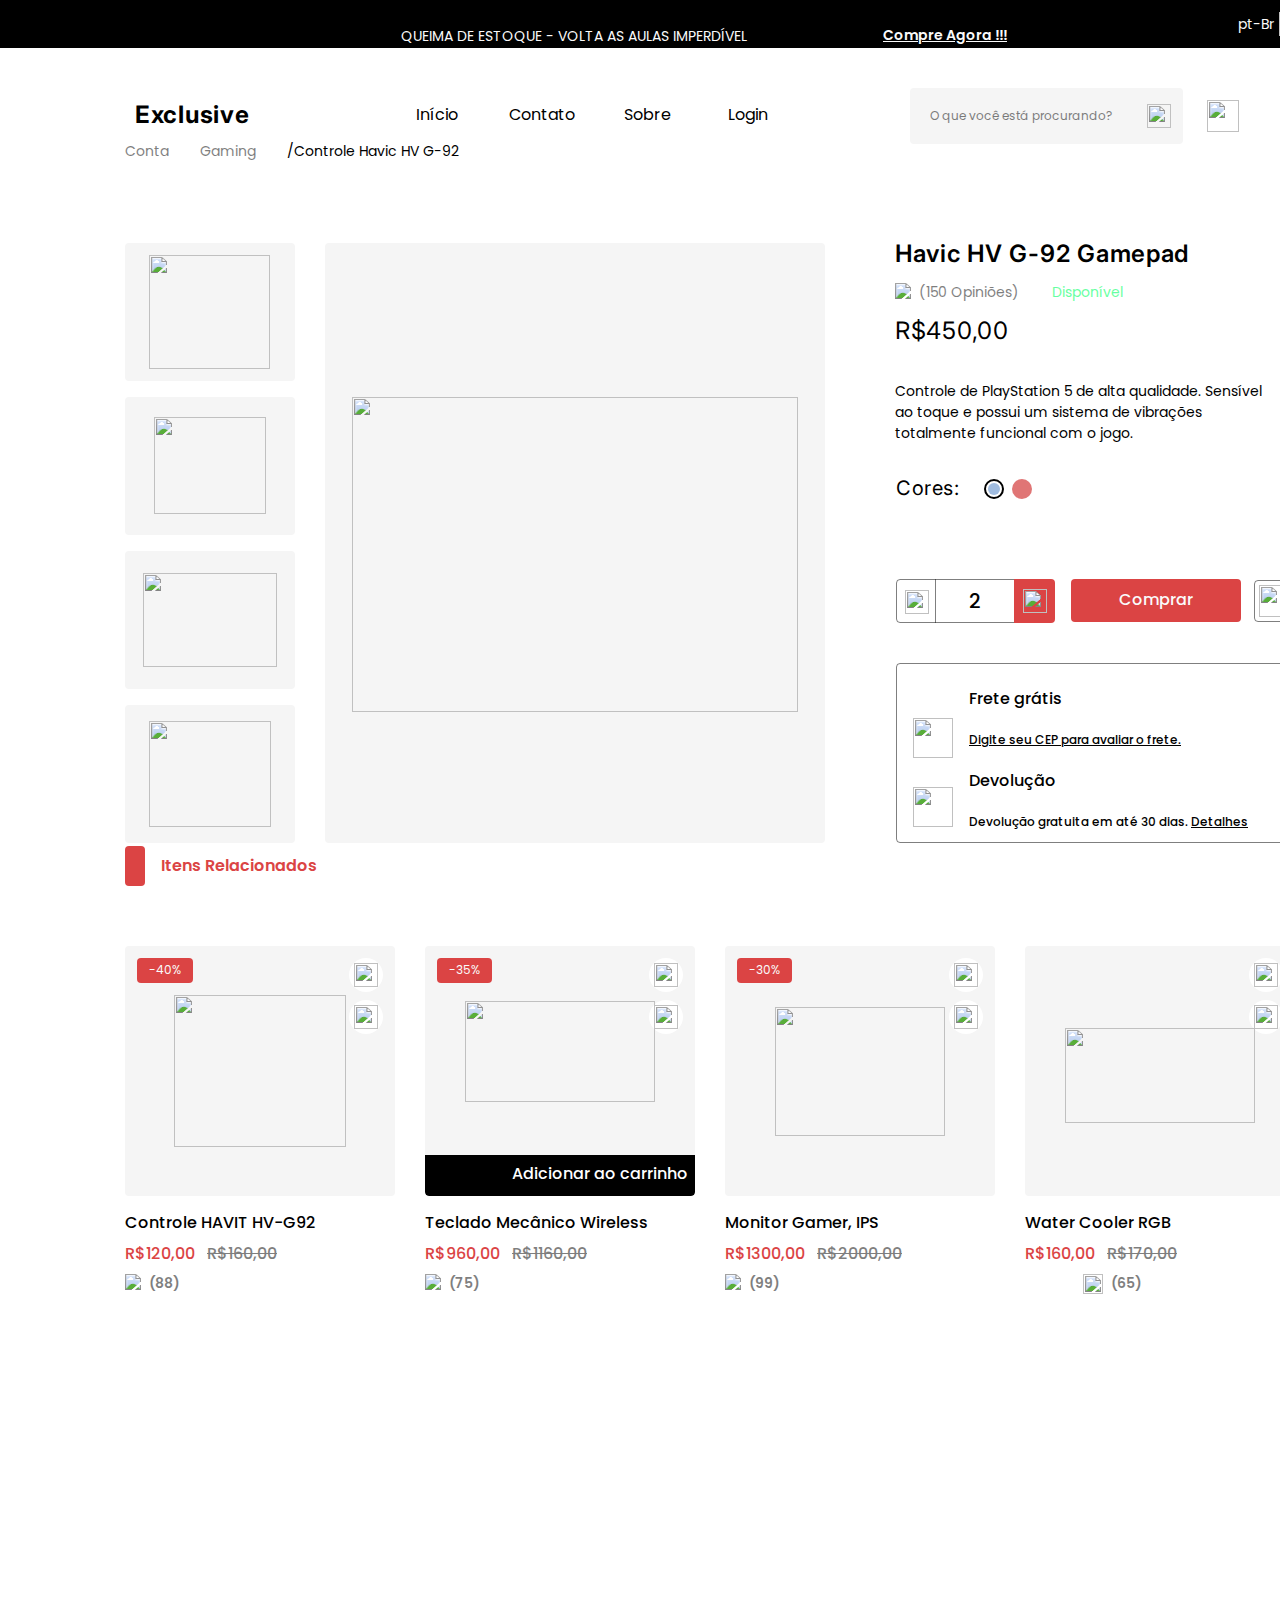
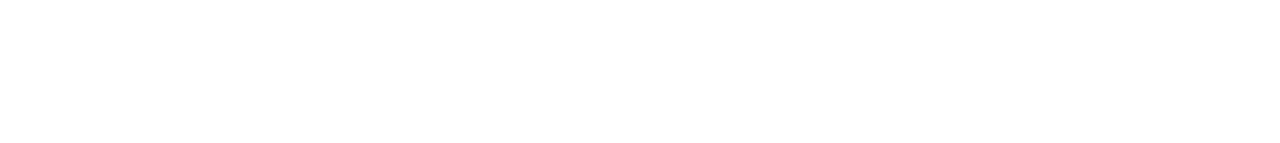
==== produto/index.html @ 6c7e8532 "first commit" ====
<!DOCTYPE html>
<html>
  <head>
    <meta charset="utf-8" />
    <link rel="stylesheet" href="globals.css" />
    <link rel="stylesheet" href="styleguide.css" />
    <link rel="stylesheet" href="styles.css" />
  </head>
  <body>
    <div class="detalhes-do-produto">
      <div class="div">
        <div class="overlap">
          <div class="top-header">
            <div class="frame">
              <div class="frame-2">
                <p class="text-wrapper">Summer Sale For All Swim Suits And Free Express Delivery - OFF 50%!</p>
                <div class="text-wrapper-2">ShopNow</div>
              </div>
              <div class="frame-3">
                <div class="text-wrapper-3">English</div>
                <img class="img" src="https://c.animaapp.com/BXRmpMIb/img/dropdown-3.svg" />
              </div>
            </div>
          </div>
          <div class="top-header">
            <div class="frame-4">
              <div class="frame-2">
                <p class="text-wrapper">QUEIMA DE ESTOQUE - VOLTA AS AULAS IMPERDÍVEL</p>
                <div class="text-wrapper-2">Compre Agora !!!</div>
              </div>
              <div class="frame-3">
                <div class="text-wrapper-3">pt-Br</div>
                <img class="img" src="https://c.animaapp.com/BXRmpMIb/img/dropdown-3.svg" />
              </div>
            </div>
          </div>
        </div>
        <div class="header">
          <div class="frame-5">
            <div class="logo"><div class="text-wrapper-4">Exclusive</div></div>
            <div class="frame-6">
              <div class="div-wrapper"><div class="home">Início</div></div>
              <div class="contact-wrapper"><div class="contact">Contato</div></div>
              <div class="div-wrapper"><div class="about">Sobre</div></div>
              <div class="sign-up-wrapper"><div class="sign-up">Login</div></div>
            </div>
          </div>
          <div class="frame-7">
            <div class="search-component-set">
              <div class="frame-8">
                <p class="what-are-you-looking">O que você está procurando?</p>
                <img class="img" src="https://c.animaapp.com/BXRmpMIb/img/component-2-3.svg" />
              </div>
            </div>
            <div class="frame-9">
              <img class="img-2" src="https://c.animaapp.com/BXRmpMIb/img/wishlist-2.svg" />
              <div class="with-buy"></div>
              <img class="img-2" src="https://c.animaapp.com/BXRmpMIb/img/user-1.svg" />
            </div>
          </div>
        </div>
        <div class="overlap-group">
          <div class="line"></div>
          <div class="roadmap">
            <div class="text-wrapper-5">Conta</div>
            <img class="line-2" src="https://c.animaapp.com/BXRmpMIb/img/line-16-1.svg" />
            <div class="text-wrapper-5">Gaming</div>
            <img class="line-2" src="https://c.animaapp.com/BXRmpMIb/img/line-16-1.svg" />
            <div class="nothing">/Controle Havic HV G-92</div>
          </div>
        </div>
        <div class="image-wrapper"><img class="image" src="https://c.animaapp.com/BXRmpMIb/img/image-63@2x.png" /></div>
        <div class="img-wrapper"><img class="image-2" src="https://c.animaapp.com/BXRmpMIb/img/image-57@2x.png" /></div>
        <div class="frame-10"><img class="image-3" src="https://c.animaapp.com/BXRmpMIb/img/image-58@2x.png" /></div>
        <div class="frame-11"><img class="image-4" src="https://c.animaapp.com/BXRmpMIb/img/image-61@2x.png" /></div>
        <div class="frame-12"><img class="image-5" src="https://c.animaapp.com/BXRmpMIb/img/image-59@2x.png" /></div>
        <div class="text-wrapper-6">Havic HV G-92 Gamepad</div>
        <div class="text-wrapper-7">R$450,00</div>
        <div class="frame-13">
          <div class="div-2">
            <img class="img-3" src="https://c.animaapp.com/BXRmpMIb/img/four-star-3.svg" />
            <div class="text-wrapper-5">(150 Opiniões)</div>
          </div>
          <div class="frame-14">
            <img class="line-3" src="https://c.animaapp.com/BXRmpMIb/img/line-17.svg" />
            <div class="text-wrapper-8">Disponível</div>
          </div>
        </div>
        <p class="p">
          Controle de PlayStation 5 de alta qualidade. Sensível ao toque e possui um sistema de vibrações totalmente
          funcional com o jogo.
        </p>
        <div class="frame-15">
          <div class="text-wrapper-9">Cores:</div>
          <div class="div-2">
            <div class="star-half-filled">
              <div class="overlap-group-2">
                <div class="ellipse"></div>
                <div class="ellipse-2"></div>
              </div>
            </div>
            <div class="ellipse-3"></div>
          </div>
        </div>
        <div class="under-line"></div>
        <div class="frame-16">
          <div class="icon-minus-wrapper">
            <img class="icon-minus" src="https://c.animaapp.com/BXRmpMIb/img/icon-minus-1.svg" />
          </div>
          <div class="frame-17"><div class="text-wrapper-10">2</div></div>
          <div class="icon-plus-wrapper">
            <img class="icon-plus" src="https://c.animaapp.com/BXRmpMIb/img/icon-plus-1.svg" />
          </div>
        </div>
        <button class="button"><div class="add-to-cart">Comprar</div></button>
        <div class="wishlist-wrapper">
          <img class="wishlist" src="https://c.animaapp.com/BXRmpMIb/img/wishlist-2.svg" />
        </div>
        <div class="frame-18">
          <div class="overlap-2">
            <div class="under-line-2"></div>
            <div class="frame-19">
              <img class="img-4" src="https://c.animaapp.com/BXRmpMIb/img/icon-delivery-1.svg" />
              <div class="frame-20">
                <div class="text-wrapper-11">Frete grátis</div>
                <p class="text-wrapper-12">Digite seu CEP para avaliar o frete.</p>
              </div>
            </div>
          </div>
          <div class="frame-21">
            <img class="img-4" src="https://c.animaapp.com/BXRmpMIb/img/icon-return-1.svg" />
            <div class="frame-20">
              <div class="text-wrapper-11">Devolução</div>
              <p class="devolu-o-gratuita-em">
                <span class="span">Devolução gratuita em até 30 dias. </span>
                <span class="text-wrapper-13">Detalhes</span>
              </p>
            </div>
          </div>
        </div>
        <div class="frame-22">
          <div class="frame-14">
            <div class="category-rectangle"></div>
            <div class="text-wrapper-14">Itens Relacionados</div>
          </div>
          <div class="frame-23">
            <div class="div-3">
              <div class="div-4">
                <div class="overlap-group-3">
                  <div class="discount-percent"><div class="text-wrapper-15">-40%</div></div>
                  <div class="frame-24">
                    <div class="img-wrapper-2">
                      <img class="img-5" src="https://c.animaapp.com/BXRmpMIb/img/heart-small-9.svg" />
                    </div>
                    <div class="img-wrapper-2">
                      <img class="img-5" src="https://c.animaapp.com/BXRmpMIb/img/quick-view-9.svg" />
                    </div>
                  </div>
                  <div class="frame-25">
                    <img class="g-x" src="https://c.animaapp.com/BXRmpMIb/img/g92-2-500x500-1-1@2x.png" />
                  </div>
                </div>
              </div>
              <div class="frame-20">
                <div class="text-wrapper-11">Controle HAVIT HV-G92</div>
                <div class="frame-26">
                  <div class="element">R$120,00</div>
                  <div class="element-2">R$160,00</div>
                </div>
                <div class="div-2">
                  <img class="img-3" src="https://c.animaapp.com/BXRmpMIb/img/five-star-4.svg" />
                  <div class="text-wrapper-16">(88)</div>
                </div>
              </div>
            </div>
            <div class="div-3">
              <div class="div-4">
                <div class="overlap-group-4">
                  <div class="discount-percent"><div class="text-wrapper-15">-35%</div></div>
                  <div class="frame-24">
                    <div class="img-wrapper-2">
                      <img class="img-5" src="https://c.animaapp.com/BXRmpMIb/img/heart-small-9.svg" />
                    </div>
                    <div class="img-wrapper-2">
                      <img class="img-5" src="https://c.animaapp.com/BXRmpMIb/img/quick-view-9.svg" />
                    </div>
                  </div>
                  <div class="ak-wrapper">
                    <img class="ak" src="https://c.animaapp.com/BXRmpMIb/img/ak-900-01-500x500-1-1@2x.png" />
                  </div>
                </div>
                <div class="add-to-cart-wrapper"><div class="add-to-cart-2">Adicionar ao carrinho</div></div>
              </div>
              <div class="frame-20">
                <div class="text-wrapper-11">Teclado Mecânico Wireless</div>
                <div class="frame-26">
                  <div class="element">R$960,00</div>
                  <div class="element-2">R$1160,00</div>
                </div>
                <div class="div-2">
                  <img class="img-3" src="https://c.animaapp.com/BXRmpMIb/img/four-star-3.svg" />
                  <div class="text-wrapper-16">(75)</div>
                </div>
              </div>
            </div>
            <div class="div-3">
              <div class="div-4">
                <div class="overlap-group-3">
                  <div class="discount-percent"><div class="text-wrapper-15">-30%</div></div>
                  <div class="frame-24">
                    <div class="img-wrapper-2">
                      <img class="img-5" src="https://c.animaapp.com/BXRmpMIb/img/heart-small-9.svg" />
                    </div>
                    <div class="img-wrapper-2">
                      <img class="img-5" src="https://c.animaapp.com/BXRmpMIb/img/quick-view-9.svg" />
                    </div>
                  </div>
                  <div class="frame-25">
                    <img class="gcq-x" src="https://c.animaapp.com/BXRmpMIb/img/g27cq4-500x500-1-1@2x.png" />
                  </div>
                </div>
              </div>
              <div class="frame-20">
                <div class="text-wrapper-11">Monitor Gamer, IPS</div>
                <div class="frame-26">
                  <div class="element">R$1300,00</div>
                  <div class="element-2">R$2000,00</div>
                </div>
                <div class="div-2">
                  <img class="img-3" src="https://c.animaapp.com/BXRmpMIb/img/five-star-4.svg" />
                  <div class="text-wrapper-16">(99)</div>
                </div>
              </div>
            </div>
            <div class="div-3">
              <div class="div-4">
                <div class="overlap-group-5">
                  <div class="frame-27">
                    <div class="img-wrapper-2">
                      <img class="img-5" src="https://c.animaapp.com/BXRmpMIb/img/heart-small-9.svg" />
                    </div>
                    <div class="img-wrapper-2">
                      <img class="img-5" src="https://c.animaapp.com/BXRmpMIb/img/quick-view-9.svg" />
                    </div>
                  </div>
                  <div class="gammaxx-argb-wrapper">
                    <img
                      class="gammaxx-argb"
                      src="https://c.animaapp.com/BXRmpMIb/img/gammaxx-l240-argb-1-500x500-1-1@2x.png"
                    />
                  </div>
                </div>
              </div>
              <div class="frame-20">
                <div class="text-wrapper-11">Water Cooler RGB</div>
                <div class="frame-26">
                  <div class="element">R$160,00</div>
                  <div class="element-2">R$170,00</div>
                </div>
                <div class="div-2">
                  <div class="four-half-star">
                    <img class="vector" src="https://c.animaapp.com/BXRmpMIb/img/vector-11.svg" />
                    <img class="vector" src="https://c.animaapp.com/BXRmpMIb/img/vector-11.svg" />
                    <img class="vector" src="https://c.animaapp.com/BXRmpMIb/img/vector-11.svg" />
                    <img class="vector" src="https://c.animaapp.com/BXRmpMIb/img/vector-11.svg" />
                    <img class="star-half-filled" src="https://c.animaapp.com/BXRmpMIb/img/star-half-filled-3.svg" />
                  </div>
                  <div class="text-wrapper-16">(65)</div>
                </div>
              </div>
            </div>
          </div>
        </div>
      </div>
    </div>
  </body>
</html>
---- produto/globals.css ----
@import url("https://cdnjs.cloudflare.com/ajax/libs/meyer-reset/2.0/reset.min.css");
@import url("https://fonts.googleapis.com/css?family=Poppins:var(--title-12px-regular-font-weight),var(--title-16px-semibold-font-weight),var(--title-14px-semibold-font-weight),var(--title-16px-regular-font-weight),var(--title-12px-medium-font-weight),600,var(--title-20px-medium-font-weight),var(--title-14px-regular-font-weight),500,var(--title-16px-medium-font-weight)|Inter:var(--heading-24px-regular-font-weight),var(--heading-20px-regular-font-weight),var(--heading-24px-bold-font-weight),var(--heading-24px-semibold-font-weight)");
* {
  -webkit-font-smoothing: antialiased;
  box-sizing: border-box;
}
html,
body {
  margin: 0px;
  height: 100%;
}
/* a blue color as a generic focus style */
button:focus-visible {
  outline: 2px solid #4a90e2 !important;
  outline: -webkit-focus-ring-color auto 5px !important;
}
a {
  text-decoration: none;
}
---- produto/styleguide.css ----
:root {
    --text: rgba(250, 250, 250, 1);
    --text-2: rgba(0, 0, 0, 1);
    --button-1: rgba(0, 255, 102, 1);
    --secondary-2: rgba(219, 68, 68, 1);
    --button: rgba(0, 0, 0, 1);
    --hover-button: rgba(224, 117, 117, 1);
    --primary: rgba(255, 255, 255, 1);
    --secondary: rgba(245, 245, 245, 1);
    --button-2: rgba(219, 68, 68, 1);
    --title-14px-regular-font-family: "Poppins", Helvetica;
    --title-14px-regular-font-weight: 400;
    --title-14px-regular-font-size: 14px;
    --title-14px-regular-letter-spacing: 0px;
    --title-14px-regular-line-height: 21px;
    --title-14px-regular-font-style: normal;
    --heading-24px-bold-font-family: "Inter", Helvetica;
    --heading-24px-bold-font-weight: 700;
    --heading-24px-bold-font-size: 24px;
    --heading-24px-bold-letter-spacing: 0.72px;
    --heading-24px-bold-line-height: 24px;
    --heading-24px-bold-font-style: normal;
    --title-16px-regular-font-family: "Poppins", Helvetica;
    --title-16px-regular-font-weight: 400;
    --title-16px-regular-font-size: 16px;
    --title-16px-regular-letter-spacing: 0px;
    --title-16px-regular-line-height: 24px;
    --title-16px-regular-font-style: normal;
    --title-12px-regular-font-family: "Poppins", Helvetica;
    --title-12px-regular-font-weight: 400;
    --title-12px-regular-font-size: 12px;
    --title-12px-regular-letter-spacing: 0px;
    --title-12px-regular-line-height: 18px;
    --title-12px-regular-font-style: normal;
    --heading-24px-semibold-font-family: "Inter", Helvetica;
    --heading-24px-semibold-font-weight: 600;
    --heading-24px-semibold-font-size: 24px;
    --heading-24px-semibold-letter-spacing: 0.72px;
    --heading-24px-semibold-line-height: 24px;
    --heading-24px-semibold-font-style: normal;
    --heading-24px-regular-font-family: "Inter", Helvetica;
    --heading-24px-regular-font-weight: 400;
    --heading-24px-regular-font-size: 24px;
    --heading-24px-regular-letter-spacing: 0.72px;
    --heading-24px-regular-line-height: 24px;
    --heading-24px-regular-font-style: normal;
    --heading-20px-regular-font-family: "Inter", Helvetica;
    --heading-20px-regular-font-weight: 400;
    --heading-20px-regular-font-size: 20px;
    --heading-20px-regular-letter-spacing: 0.6px;
    --heading-20px-regular-line-height: 20px;
    --heading-20px-regular-font-style: normal;
    --title-20px-medium-font-family: "Poppins", Helvetica;
    --title-20px-medium-font-weight: 500;
    --title-20px-medium-font-size: 20px;
    --title-20px-medium-letter-spacing: 0px;
    --title-20px-medium-line-height: 28px;
    --title-20px-medium-font-style: normal;
    --title-16px-medium-font-family: "Poppins", Helvetica;
    --title-16px-medium-font-weight: 500;
    --title-16px-medium-font-size: 16px;
    --title-16px-medium-letter-spacing: 0px;
    --title-16px-medium-line-height: 24px;
    --title-16px-medium-font-style: normal;
    --title-16px-semibold-font-family: "Poppins", Helvetica;
    --title-16px-semibold-font-weight: 600;
    --title-16px-semibold-font-size: 16px;
    --title-16px-semibold-letter-spacing: 0px;
    --title-16px-semibold-line-height: 20px;
    --title-16px-semibold-font-style: normal;
    --title-14px-semibold-font-family: "Poppins", Helvetica;
    --title-14px-semibold-font-weight: 600;
    --title-14px-semibold-font-size: 14px;
    --title-14px-semibold-letter-spacing: 0px;
    --title-14px-semibold-line-height: 21px;
    --title-14px-semibold-font-style: normal;
    --title-12px-medium-font-family: "Poppins", Helvetica;
    --title-12px-medium-font-weight: 500;
    --title-12px-medium-font-size: 12px;
    --title-12px-medium-letter-spacing: 0px;
    --title-12px-medium-line-height: 18px;
    --title-12px-medium-font-style: normal;
  }
---- produto/styles.css ----
.detalhes-do-produto {
    background-color: #ffffff;
    display: flex;
    flex-direction: row;
    justify-content: center;
    width: 100%;
  }
  
  .detalhes-do-produto .div {
    background-color: #ffffff;
    width: 1440px;
    height: 1743px;
    position: relative;
  }
  
  .detalhes-do-produto .overlap {
    position: absolute;
    width: 1440px;
    height: 48px;
    top: 0;
    left: 0;
  }
  
  .detalhes-do-produto .top-header {
    position: absolute;
    width: 1440px;
    height: 48px;
    top: 0;
    left: 0;
    background-color: var(--button);
  }
  
  .detalhes-do-produto .frame {
    display: inline-flex;
    align-items: flex-start;
    gap: 231px;
    position: relative;
    top: 12px;
    left: 445px;
  }
  
  .detalhes-do-produto .frame-2 {
    display: inline-flex;
    align-items: center;
    gap: 8px;
    position: relative;
    flex: 0 0 auto;
  }
  
  .detalhes-do-produto .text-wrapper {
    position: relative;
    width: 474px;
    height: 18px;
    font-family: var(--title-14px-regular-font-family);
    font-weight: var(--title-14px-regular-font-weight);
    color: var(--text);
    font-size: var(--title-14px-regular-font-size);
    letter-spacing: var(--title-14px-regular-letter-spacing);
    line-height: var(--title-14px-regular-line-height);
    white-space: nowrap;
    font-style: var(--title-14px-regular-font-style);
  }
  
  .detalhes-do-produto .text-wrapper-2 {
    position: relative;
    width: fit-content;
    margin-top: -1px;
    font-family: "Poppins", Helvetica;
    font-weight: 600;
    color: var(--text);
    font-size: 14px;
    text-align: center;
    letter-spacing: 0;
    line-height: 24px;
    text-decoration: underline;
    white-space: nowrap;
  }
  
  .detalhes-do-produto .frame-3 {
    display: inline-flex;
    align-items: center;
    justify-content: center;
    gap: 5px;
    position: relative;
    flex: 0 0 auto;
  }
  
  .detalhes-do-produto .text-wrapper-3 {
    position: relative;
    width: fit-content;
    font-family: var(--title-14px-regular-font-family);
    font-weight: var(--title-14px-regular-font-weight);
    color: var(--text);
    font-size: var(--title-14px-regular-font-size);
    letter-spacing: var(--title-14px-regular-letter-spacing);
    line-height: var(--title-14px-regular-line-height);
    white-space: nowrap;
    font-style: var(--title-14px-regular-font-style);
  }
  
  .detalhes-do-produto .img {
    position: relative;
    width: 24px;
    height: 24px;
  }
  
  .detalhes-do-produto .frame-4 {
    display: inline-flex;
    align-items: flex-start;
    gap: 231px;
    position: relative;
    top: 12px;
    left: 401px;
  }
  
  .detalhes-do-produto .header {
    display: inline-flex;
    align-items: center;
    gap: 130px;
    position: absolute;
    top: 88px;
    left: 135px;
  }
  
  .detalhes-do-produto .frame-5 {
    display: inline-flex;
    align-items: flex-start;
    gap: 160px;
    position: relative;
    flex: 0 0 auto;
  }
  
  .detalhes-do-produto .logo {
    position: relative;
    width: 118px;
    height: 24px;
  }
  
  .detalhes-do-produto .text-wrapper-4 {
    position: absolute;
    top: -1px;
    left: 0;
    font-family: var(--heading-24px-bold-font-family);
    font-weight: var(--heading-24px-bold-font-weight);
    color: var(--text-2);
    font-size: var(--heading-24px-bold-font-size);
    letter-spacing: var(--heading-24px-bold-letter-spacing);
    line-height: var(--heading-24px-bold-line-height);
    white-space: nowrap;
    font-style: var(--heading-24px-bold-font-style);
  }
  
  .detalhes-do-produto .frame-6 {
    display: inline-flex;
    align-items: flex-start;
    gap: 48px;
    position: relative;
    flex: 0 0 auto;
  }
  
  .detalhes-do-produto .div-wrapper {
    position: relative;
    width: 48px;
    height: 24px;
  }
  
  .detalhes-do-produto .home {
    position: absolute;
    top: -1px;
    left: 3px;
    font-family: var(--title-16px-regular-font-family);
    font-weight: var(--title-16px-regular-font-weight);
    color: var(--text-2);
    font-size: var(--title-16px-regular-font-size);
    text-align: center;
    letter-spacing: var(--title-16px-regular-letter-spacing);
    line-height: var(--title-16px-regular-line-height);
    white-space: nowrap;
    font-style: var(--title-16px-regular-font-style);
  }
  
  .detalhes-do-produto .contact-wrapper {
    position: relative;
    width: 66px;
    height: 24px;
  }
  
  .detalhes-do-produto .contact {
    position: absolute;
    top: -1px;
    left: 0;
    font-family: var(--title-16px-regular-font-family);
    font-weight: var(--title-16px-regular-font-weight);
    color: var(--text-2);
    font-size: var(--title-16px-regular-font-size);
    text-align: center;
    letter-spacing: var(--title-16px-regular-letter-spacing);
    line-height: var(--title-16px-regular-line-height);
    white-space: nowrap;
    font-style: var(--title-16px-regular-font-style);
  }
  
  .detalhes-do-produto .about {
    position: absolute;
    top: -1px;
    left: 1px;
    font-family: var(--title-16px-regular-font-family);
    font-weight: var(--title-16px-regular-font-weight);
    color: var(--text-2);
    font-size: var(--title-16px-regular-font-size);
    text-align: center;
    letter-spacing: var(--title-16px-regular-letter-spacing);
    line-height: var(--title-16px-regular-line-height);
    white-space: nowrap;
    font-style: var(--title-16px-regular-font-style);
  }
  
  .detalhes-do-produto .sign-up-wrapper {
    position: relative;
    width: 61px;
    height: 24px;
  }
  
  .detalhes-do-produto .sign-up {
    position: absolute;
    top: -1px;
    left: 9px;
    font-family: var(--title-16px-regular-font-family);
    font-weight: var(--title-16px-regular-font-weight);
    color: var(--text-2);
    font-size: var(--title-16px-regular-font-size);
    text-align: center;
    letter-spacing: var(--title-16px-regular-letter-spacing);
    line-height: var(--title-16px-regular-line-height);
    white-space: nowrap;
    font-style: var(--title-16px-regular-font-style);
  }
  
  .detalhes-do-produto .frame-7 {
    display: inline-flex;
    align-items: center;
    gap: 24px;
    position: relative;
    flex: 0 0 auto;
  }
  
  .detalhes-do-produto .search-component-set {
    display: inline-flex;
    flex-direction: column;
    align-items: center;
    justify-content: center;
    gap: 10px;
    padding: 7px 12px 7px 20px;
    position: relative;
    flex: 0 0 auto;
    background-color: var(--secondary);
    border-radius: 4px;
  }
  
  .detalhes-do-produto .frame-8 {
    display: inline-flex;
    align-items: center;
    justify-content: center;
    gap: 34px;
    position: relative;
    flex: 0 0 auto;
  }
  
  .detalhes-do-produto .what-are-you-looking {
    position: relative;
    width: fit-content;
    opacity: 0.5;
    font-family: var(--title-12px-regular-font-family);
    font-weight: var(--title-12px-regular-font-weight);
    color: var(--text-2);
    font-size: var(--title-12px-regular-font-size);
    letter-spacing: var(--title-12px-regular-letter-spacing);
    line-height: var(--title-12px-regular-line-height);
    white-space: nowrap;
    font-style: var(--title-12px-regular-font-style);
  }
  
  .detalhes-do-produto .frame-9 {
    display: inline-flex;
    align-items: center;
    justify-content: center;
    gap: 16px;
    position: relative;
    flex: 0 0 auto;
  }
  
  .detalhes-do-produto .img-2 {
    position: relative;
    width: 32px;
    height: 32px;
  }
  
  .detalhes-do-produto .with-buy {
    position: relative;
    width: 32px;
    height: 32px;
    background-image: url(https://c.animaapp.com/BXRmpMIb/img/cart1-4.svg);
    background-size: 100% 100%;
  }
  
  .detalhes-do-produto .overlap-group {
    position: absolute;
    width: 1440px;
    height: 21px;
    top: 142px;
    left: 0;
  }
  
  .detalhes-do-produto .line {
    position: absolute;
    width: 1440px;
    height: 1px;
    top: 0;
    left: 0;
    background-image: url(https://c.animaapp.com/BXRmpMIb/img/line-3-1.svg);
    background-size: 100% 100%;
  }
  
  .detalhes-do-produto .roadmap {
    display: inline-flex;
    align-items: center;
    gap: 12px;
    position: absolute;
    top: 0;
    left: 125px;
  }
  
  .detalhes-do-produto .text-wrapper-5 {
    position: relative;
    width: fit-content;
    margin-top: -1px;
    opacity: 0.5;
    font-family: var(--title-14px-regular-font-family);
    font-weight: var(--title-14px-regular-font-weight);
    color: var(--text-2);
    font-size: var(--title-14px-regular-font-size);
    letter-spacing: var(--title-14px-regular-letter-spacing);
    line-height: var(--title-14px-regular-line-height);
    white-space: nowrap;
    font-style: var(--title-14px-regular-font-style);
  }
  
  .detalhes-do-produto .line-2 {
    position: relative;
    width: 6.89px;
    height: 12.2px;
    object-fit: cover;
  }
  
  .detalhes-do-produto .nothing {
    position: relative;
    width: fit-content;
    margin-top: -1px;
    font-family: var(--title-14px-regular-font-family);
    font-weight: var(--title-14px-regular-font-weight);
    color: var(--text-2);
    font-size: var(--title-14px-regular-font-size);
    letter-spacing: var(--title-14px-regular-letter-spacing);
    line-height: var(--title-14px-regular-line-height);
    white-space: nowrap;
    font-style: var(--title-14px-regular-font-style);
  }
  
  .detalhes-do-produto .image-wrapper {
    position: absolute;
    width: 500px;
    height: 600px;
    top: 243px;
    left: 325px;
    background-color: var(--secondary);
    border-radius: 4px;
    overflow: hidden;
  }
  
  .detalhes-do-produto .image {
    position: absolute;
    width: 446px;
    height: 315px;
    top: 154px;
    left: 27px;
  }
  
  .detalhes-do-produto .img-wrapper {
    position: absolute;
    width: 170px;
    height: 138px;
    top: 243px;
    left: 125px;
    background-color: var(--secondary);
    border-radius: 4px;
    overflow: hidden;
  }
  
  .detalhes-do-produto .image-2 {
    position: absolute;
    width: 121px;
    height: 114px;
    top: 12px;
    left: 24px;
  }
  
  .detalhes-do-produto .frame-10 {
    position: absolute;
    width: 170px;
    height: 138px;
    top: 397px;
    left: 125px;
    background-color: var(--secondary);
    border-radius: 4px;
    overflow: hidden;
  }
  
  .detalhes-do-produto .image-3 {
    position: absolute;
    width: 112px;
    height: 97px;
    top: 20px;
    left: 29px;
  }
  
  .detalhes-do-produto .frame-11 {
    position: absolute;
    width: 170px;
    height: 138px;
    top: 551px;
    left: 125px;
    background-color: var(--secondary);
    border-radius: 4px;
    overflow: hidden;
  }
  
  .detalhes-do-produto .image-4 {
    position: absolute;
    width: 134px;
    height: 94px;
    top: 22px;
    left: 18px;
  }
  
  .detalhes-do-produto .frame-12 {
    position: absolute;
    width: 170px;
    height: 138px;
    top: 705px;
    left: 125px;
    background-color: var(--secondary);
    border-radius: 4px;
    overflow: hidden;
  }
  
  .detalhes-do-produto .image-5 {
    position: absolute;
    width: 122px;
    height: 106px;
    top: 16px;
    left: 24px;
  }
  
  .detalhes-do-produto .text-wrapper-6 {
    position: absolute;
    top: 242px;
    left: 895px;
    font-family: var(--heading-24px-semibold-font-family);
    font-weight: var(--heading-24px-semibold-font-weight);
    color: var(--text-2);
    font-size: var(--heading-24px-semibold-font-size);
    letter-spacing: var(--heading-24px-semibold-letter-spacing);
    line-height: var(--heading-24px-semibold-line-height);
    white-space: nowrap;
    font-style: var(--heading-24px-semibold-font-style);
  }
  
  .detalhes-do-produto .text-wrapper-7 {
    position: absolute;
    top: 319px;
    left: 895px;
    font-family: var(--heading-24px-regular-font-family);
    font-weight: var(--heading-24px-regular-font-weight);
    color: var(--text-2);
    font-size: var(--heading-24px-regular-font-size);
    letter-spacing: var(--heading-24px-regular-letter-spacing);
    line-height: var(--heading-24px-regular-line-height);
    white-space: nowrap;
    font-style: var(--heading-24px-regular-font-style);
  }
  
  .detalhes-do-produto .frame-13 {
    display: inline-flex;
    align-items: flex-start;
    gap: 16px;
    position: absolute;
    top: 283px;
    left: 895px;
  }
  
  .detalhes-do-produto .div-2 {
    display: inline-flex;
    align-items: flex-start;
    gap: 8px;
    position: relative;
    flex: 0 0 auto;
  }
  
  .detalhes-do-produto .img-3 {
    position: relative;
    flex: 0 0 auto;
  }
  
  .detalhes-do-produto .frame-14 {
    display: inline-flex;
    align-items: center;
    gap: 16px;
    position: relative;
    flex: 0 0 auto;
  }
  
  .detalhes-do-produto .line-3 {
    position: relative;
    width: 1px;
    height: 16px;
    object-fit: cover;
  }
  
  .detalhes-do-produto .text-wrapper-8 {
    position: relative;
    width: fit-content;
    margin-top: -1px;
    opacity: 0.6;
    font-family: var(--title-14px-regular-font-family);
    font-weight: var(--title-14px-regular-font-weight);
    color: var(--button-1);
    font-size: var(--title-14px-regular-font-size);
    letter-spacing: var(--title-14px-regular-letter-spacing);
    line-height: var(--title-14px-regular-line-height);
    white-space: nowrap;
    font-style: var(--title-14px-regular-font-style);
  }
  
  .detalhes-do-produto .p {
    position: absolute;
    width: 373px;
    top: 367px;
    left: 895px;
    font-family: var(--title-14px-regular-font-family);
    font-weight: var(--title-14px-regular-font-weight);
    color: #000000;
    font-size: var(--title-14px-regular-font-size);
    letter-spacing: var(--title-14px-regular-letter-spacing);
    line-height: var(--title-14px-regular-line-height);
    font-style: var(--title-14px-regular-font-style);
  }
  
  .detalhes-do-produto .frame-15 {
    display: inline-flex;
    align-items: flex-start;
    gap: 24px;
    position: absolute;
    top: 479px;
    left: 896px;
  }
  
  .detalhes-do-produto .text-wrapper-9 {
    position: relative;
    width: fit-content;
    margin-top: -1px;
    font-family: var(--heading-20px-regular-font-family);
    font-weight: var(--heading-20px-regular-font-weight);
    color: #000000;
    font-size: var(--heading-20px-regular-font-size);
    letter-spacing: var(--heading-20px-regular-letter-spacing);
    line-height: var(--heading-20px-regular-line-height);
    white-space: nowrap;
    font-style: var(--heading-20px-regular-font-style);
  }
  
  .detalhes-do-produto .star-half-filled {
    position: relative;
    width: 20px;
    height: 20px;
  }
  
  .detalhes-do-produto .overlap-group-2 {
    position: relative;
    height: 20px;
    border-radius: 10px;
  }
  
  .detalhes-do-produto .ellipse {
    position: absolute;
    width: 12px;
    height: 12px;
    top: 4px;
    left: 4px;
    background-color: #a0bce0;
    border-radius: 6px;
  }
  
  .detalhes-do-produto .ellipse-2 {
    position: absolute;
    width: 20px;
    height: 20px;
    top: 0;
    left: 0;
    border-radius: 10px;
    border: 2px solid;
    border-color: var(--text-2);
  }
  
  .detalhes-do-produto .ellipse-3 {
    position: relative;
    width: 20px;
    height: 20px;
    background-color: var(--hover-button);
    border-radius: 10px;
  }
  
  .detalhes-do-produto .under-line {
    position: absolute;
    width: 400px;
    height: 1px;
    top: 454px;
    left: 895px;
    opacity: 0.5;
    background-image: url(https://c.animaapp.com/BXRmpMIb/img/line-1-3.svg);
    background-size: cover;
    background-position: 50% 50%;
  }
  
  .detalhes-do-produto .frame-16 {
    display: flex;
    width: 159px;
    height: 44px;
    align-items: flex-start;
    position: absolute;
    top: 579px;
    left: 896px;
  }
  
  .detalhes-do-produto .icon-minus-wrapper {
    position: relative;
    width: 40px;
    height: 44px;
    border-radius: 4px 0px 0px 4px;
    overflow: hidden;
    border: 1px solid;
    border-color: #00000080;
  }
  
  .detalhes-do-produto .icon-minus {
    left: 8px;
    position: absolute;
    width: 24px;
    height: 24px;
    top: 10px;
  }
  
  .detalhes-do-produto .frame-17 {
    position: relative;
    width: 80px;
    height: 44px;
    margin-left: -1px;
    border-top-width: 1px;
    border-top-style: solid;
    border-bottom-width: 1px;
    border-bottom-style: solid;
    border-color: #00000080;
  }
  
  .detalhes-do-produto .text-wrapper-10 {
    position: absolute;
    top: 7px;
    left: 34px;
    font-family: var(--title-20px-medium-font-family);
    font-weight: var(--title-20px-medium-font-weight);
    color: var(--text-2);
    font-size: var(--title-20px-medium-font-size);
    letter-spacing: var(--title-20px-medium-letter-spacing);
    line-height: var(--title-20px-medium-line-height);
    white-space: nowrap;
    font-style: var(--title-20px-medium-font-style);
  }
  
  .detalhes-do-produto .icon-plus-wrapper {
    position: relative;
    width: 41px;
    height: 44px;
    margin-left: -1px;
    background-color: var(--secondary-2);
    border-radius: 0px 4px 4px 0px;
    overflow: hidden;
  }
  
  .detalhes-do-produto .icon-plus {
    left: 9px;
    position: absolute;
    width: 24px;
    height: 24px;
    top: 10px;
  }
  
  .detalhes-do-produto .button {
    all: unset;
    box-sizing: border-box;
    display: inline-flex;
    align-items: center;
    justify-content: center;
    gap: 10px;
    padding: 10px 48px;
    position: absolute;
    top: 579px;
    left: 1071px;
    background-color: var(--button-2);
    border-radius: 4px;
  }
  
  .detalhes-do-produto .add-to-cart {
    position: relative;
    width: fit-content;
    margin-top: -1px;
    font-family: var(--title-16px-medium-font-family);
    font-weight: var(--title-16px-medium-font-weight);
    color: var(--text);
    font-size: var(--title-16px-medium-font-size);
    letter-spacing: var(--title-16px-medium-letter-spacing);
    line-height: var(--title-16px-medium-line-height);
    white-space: nowrap;
    font-style: var(--title-16px-medium-font-style);
  }
  
  .detalhes-do-produto .wishlist-wrapper {
    position: absolute;
    width: 42px;
    height: 42px;
    top: 580px;
    left: 1254px;
    border-radius: 4px;
    overflow: hidden;
    border: 1px solid;
    border-color: #00000080;
  }
  
  .detalhes-do-produto .wishlist {
    position: absolute;
    width: 32px;
    height: 32px;
    top: 4px;
    left: 4px;
  }
  
  .detalhes-do-produto .frame-18 {
    position: absolute;
    width: 399px;
    height: 180px;
    top: 663px;
    left: 896px;
    border-radius: 4px;
    overflow: hidden;
    border: 1px solid;
    border-color: #00000080;
  }
  
  .detalhes-do-produto .overlap-2 {
    position: absolute;
    width: 399px;
    height: 76px;
    top: 24px;
    left: 0;
  }
  
  .detalhes-do-produto .under-line-2 {
    position: absolute;
    width: 399px;
    height: 1px;
    top: 65px;
    left: 0;
    opacity: 0.5;
    background-image: url(https://c.animaapp.com/BXRmpMIb/img/line-1-4.svg);
    background-size: cover;
    background-position: 50% 50%;
  }
  
  .detalhes-do-produto .frame-19 {
    display: inline-flex;
    align-items: center;
    gap: 16px;
    position: absolute;
    top: 0;
    left: 16px;
  }
  
  .detalhes-do-produto .img-4 {
    position: relative;
    width: 40px;
    height: 40px;
  }
  
  .detalhes-do-produto .frame-20 {
    display: inline-flex;
    flex-direction: column;
    align-items: flex-start;
    gap: 8px;
    position: relative;
    flex: 0 0 auto;
  }
  
  .detalhes-do-produto .text-wrapper-11 {
    position: relative;
    width: fit-content;
    margin-top: -1px;
    font-family: var(--title-16px-medium-font-family);
    font-weight: var(--title-16px-medium-font-weight);
    color: #000000;
    font-size: var(--title-16px-medium-font-size);
    letter-spacing: var(--title-16px-medium-letter-spacing);
    line-height: var(--title-16px-medium-line-height);
    white-space: nowrap;
    font-style: var(--title-16px-medium-font-style);
  }
  
  .detalhes-do-produto .text-wrapper-12 {
    position: relative;
    width: 217px;
    height: 44px;
    font-family: "Poppins", Helvetica;
    font-weight: 500;
    color: #000000;
    font-size: 12px;
    letter-spacing: 0;
    line-height: 18px;
    text-decoration: underline;
  }
  
  .detalhes-do-produto .frame-21 {
    display: inline-flex;
    align-items: center;
    gap: 16px;
    position: absolute;
    top: 106px;
    left: 16px;
  }
  
  .detalhes-do-produto .devolu-o-gratuita-em {
    position: relative;
    width: fit-content;
    font-family: "Poppins", Helvetica;
    font-weight: 500;
    color: #000000;
    font-size: 12px;
    letter-spacing: 0;
    line-height: 18px;
    white-space: nowrap;
  }
  
  .detalhes-do-produto .span {
    font-family: var(--title-12px-medium-font-family);
    font-weight: var(--title-12px-medium-font-weight);
    color: #000000;
    font-size: var(--title-12px-medium-font-size);
    letter-spacing: var(--title-12px-medium-letter-spacing);
    line-height: var(--title-12px-medium-line-height);
    font-style: var(--title-12px-medium-font-style);
  }
  
  .detalhes-do-produto .text-wrapper-13 {
    text-decoration: underline;
  }
  
  .detalhes-do-produto .frame-22 {
    display: inline-flex;
    flex-direction: column;
    align-items: flex-start;
    gap: 60px;
    position: absolute;
    top: 846px;
    left: 125px;
  }
  
  .detalhes-do-produto .category-rectangle {
    position: relative;
    width: 20px;
    height: 40px;
    background-color: var(--secondary-2);
    border-radius: 4px;
  }
  
  .detalhes-do-produto .text-wrapper-14 {
    position: relative;
    width: fit-content;
    font-family: var(--title-16px-semibold-font-family);
    font-weight: var(--title-16px-semibold-font-weight);
    color: var(--secondary-2);
    font-size: var(--title-16px-semibold-font-size);
    letter-spacing: var(--title-16px-semibold-letter-spacing);
    line-height: var(--title-16px-semibold-line-height);
    white-space: nowrap;
    font-style: var(--title-16px-semibold-font-style);
  }
  
  .detalhes-do-produto .frame-23 {
    display: inline-flex;
    align-items: flex-start;
    gap: 30px;
    position: relative;
    flex: 0 0 auto;
  }
  
  .detalhes-do-produto .div-3 {
    display: inline-flex;
    flex-direction: column;
    align-items: flex-start;
    gap: 16px;
    position: relative;
    flex: 0 0 auto;
  }
  
  .detalhes-do-produto .div-4 {
    position: relative;
    width: 270px;
    height: 250px;
    background-color: var(--secondary);
    border-radius: 4px;
    overflow: hidden;
  }
  
  .detalhes-do-produto .overlap-group-3 {
    position: relative;
    width: 246px;
    height: 203px;
    top: 12px;
    left: 12px;
  }
  
  .detalhes-do-produto .discount-percent {
    display: inline-flex;
    align-items: center;
    justify-content: center;
    gap: 10px;
    padding: 4px 12px;
    position: absolute;
    top: 0;
    left: 0;
    background-color: var(--secondary-2);
    border-radius: 4px;
  }
  
  .detalhes-do-produto .text-wrapper-15 {
    position: relative;
    width: fit-content;
    margin-top: -1px;
    font-family: var(--title-12px-regular-font-family);
    font-weight: var(--title-12px-regular-font-weight);
    color: var(--text);
    font-size: var(--title-12px-regular-font-size);
    letter-spacing: var(--title-12px-regular-letter-spacing);
    line-height: var(--title-12px-regular-line-height);
    white-space: nowrap;
    font-style: var(--title-12px-regular-font-style);
  }
  
  .detalhes-do-produto .frame-24 {
    display: inline-flex;
    flex-direction: column;
    align-items: flex-start;
    gap: 8px;
    position: absolute;
    top: 0;
    left: 212px;
  }
  
  .detalhes-do-produto .img-wrapper-2 {
    position: relative;
    width: 34px;
    height: 34px;
    background-color: var(--primary);
    border-radius: 17px;
  }
  
  .detalhes-do-produto .img-5 {
    position: absolute;
    width: 24px;
    height: 24px;
    top: 5px;
    left: 5px;
  }
  
  .detalhes-do-produto .frame-25 {
    position: absolute;
    width: 190px;
    height: 180px;
    top: 23px;
    left: 28px;
  }
  
  .detalhes-do-produto .g-x {
    position: absolute;
    width: 172px;
    height: 152px;
    top: 14px;
    left: 9px;
  }
  
  .detalhes-do-produto .frame-26 {
    display: inline-flex;
    align-items: flex-start;
    gap: 12px;
    position: relative;
    flex: 0 0 auto;
  }
  
  .detalhes-do-produto .element {
    position: relative;
    width: fit-content;
    margin-top: -1px;
    font-family: var(--title-16px-medium-font-family);
    font-weight: var(--title-16px-medium-font-weight);
    color: var(--secondary-2);
    font-size: var(--title-16px-medium-font-size);
    letter-spacing: var(--title-16px-medium-letter-spacing);
    line-height: var(--title-16px-medium-line-height);
    white-space: nowrap;
    font-style: var(--title-16px-medium-font-style);
  }
  
  .detalhes-do-produto .element-2 {
    position: relative;
    width: fit-content;
    margin-top: -1px;
    opacity: 0.5;
    font-family: "Poppins", Helvetica;
    font-weight: 500;
    color: var(--button);
    font-size: 16px;
    letter-spacing: 0;
    line-height: 24px;
    text-decoration: line-through;
    white-space: nowrap;
  }
  
  .detalhes-do-produto .text-wrapper-16 {
    position: relative;
    width: 32px;
    height: 20px;
    margin-top: -1px;
    opacity: 0.5;
    font-family: var(--title-14px-semibold-font-family);
    font-weight: var(--title-14px-semibold-font-weight);
    color: var(--text-2);
    font-size: var(--title-14px-semibold-font-size);
    letter-spacing: var(--title-14px-semibold-letter-spacing);
    line-height: var(--title-14px-semibold-line-height);
    white-space: nowrap;
    font-style: var(--title-14px-semibold-font-style);
  }
  
  .detalhes-do-produto .overlap-group-4 {
    position: absolute;
    width: 246px;
    height: 183px;
    top: 12px;
    left: 12px;
  }
  
  .detalhes-do-produto .ak-wrapper {
    position: absolute;
    width: 190px;
    height: 180px;
    top: 3px;
    left: 28px;
  }
  
  .detalhes-do-produto .ak {
    position: absolute;
    width: 190px;
    height: 101px;
    top: 40px;
    left: 0;
  }
  
  .detalhes-do-produto .add-to-cart-wrapper {
    position: absolute;
    width: 270px;
    height: 41px;
    top: 209px;
    left: 0;
    background-color: var(--button);
    border-radius: 0px 0px 4px 4px;
  }
  
  .detalhes-do-produto .add-to-cart-2 {
    position: absolute;
    top: 7px;
    left: 87px;
    font-family: var(--title-16px-medium-font-family);
    font-weight: var(--title-16px-medium-font-weight);
    color: #ffffff;
    font-size: var(--title-16px-medium-font-size);
    letter-spacing: var(--title-16px-medium-letter-spacing);
    line-height: var(--title-16px-medium-line-height);
    white-space: nowrap;
    font-style: var(--title-16px-medium-font-style);
  }
  
  .detalhes-do-produto .gcq-x {
    position: absolute;
    width: 170px;
    height: 129px;
    top: 26px;
    left: 10px;
  }
  
  .detalhes-do-produto .overlap-group-5 {
    position: relative;
    width: 218px;
    height: 203px;
    top: 12px;
    left: 40px;
  }
  
  .detalhes-do-produto .frame-27 {
    display: inline-flex;
    flex-direction: column;
    align-items: flex-start;
    gap: 8px;
    position: absolute;
    top: 0;
    left: 184px;
  }
  
  .detalhes-do-produto .gammaxx-argb-wrapper {
    position: absolute;
    width: 190px;
    height: 180px;
    top: 23px;
    left: 0;
  }
  
  .detalhes-do-produto .gammaxx-argb {
    position: absolute;
    width: 190px;
    height: 95px;
    top: 47px;
    left: 0;
  }
  
  .detalhes-do-produto .four-half-star {
    display: inline-flex;
    align-items: flex-start;
    position: relative;
    flex: 0 0 auto;
  }
  
  .detalhes-do-produto .vector {
    position: relative;
    width: 14.5px;
    height: 14.3px;
  }
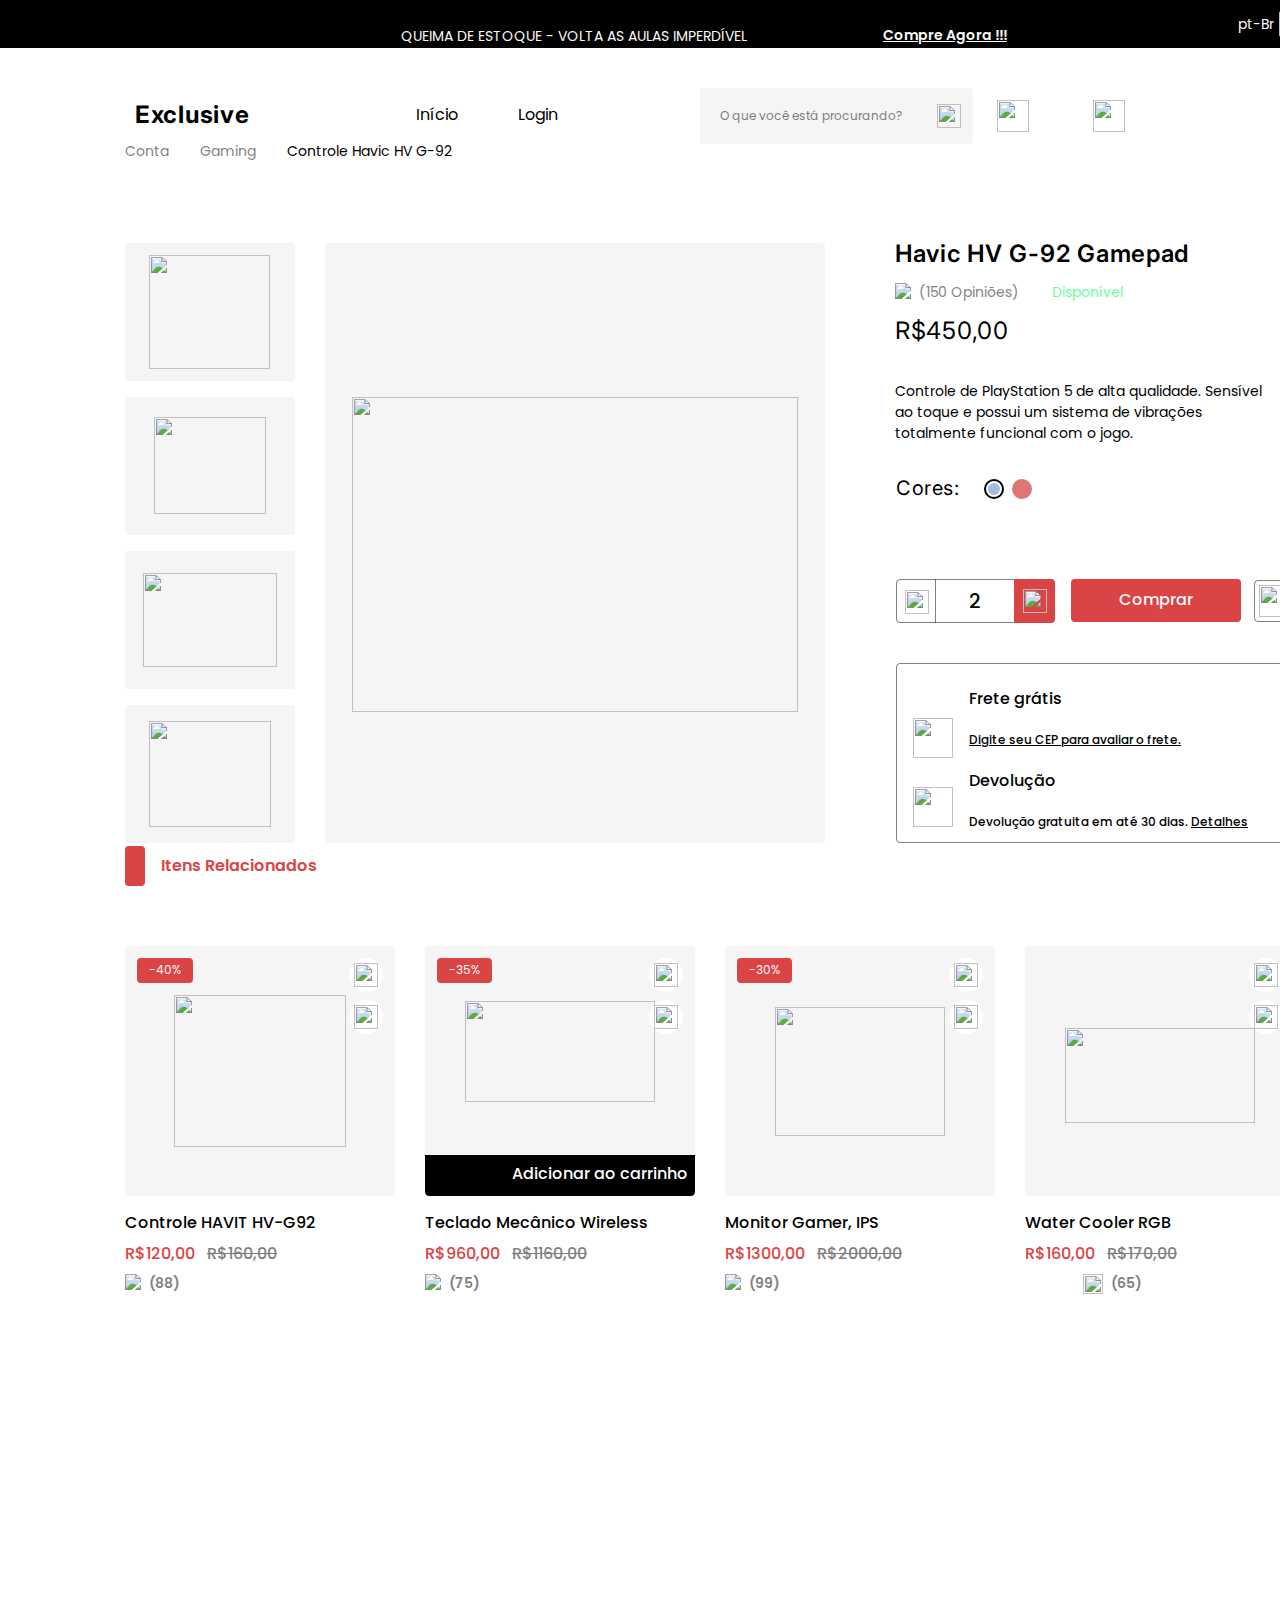
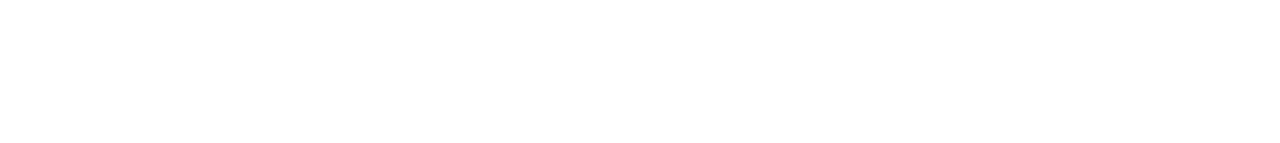
==== commit 47609ae5: "PROJETO FINAL ALTERAÇÕES" ====
--- a/produto/index.html
+++ b/produto/index.html
@@ -13,24 +13,35 @@
           <div class="top-header">
             <div class="frame">
               <div class="frame-2">
-                <p class="text-wrapper">Summer Sale For All Swim Suits And Free Express Delivery - OFF 50%!</p>
+                <p class="text-wrapper">
+                  Summer Sale For All Swim Suits And Free Express Delivery - OFF
+                  50%!
+                </p>
                 <div class="text-wrapper-2">ShopNow</div>
               </div>
               <div class="frame-3">
                 <div class="text-wrapper-3">English</div>
-                <img class="img" src="https://c.animaapp.com/BXRmpMIb/img/dropdown-3.svg" />
+                <img
+                  class="img"
+                  src="https://c.animaapp.com/BXRmpMIb/img/dropdown-3.svg"
+                />
               </div>
             </div>
           </div>
           <div class="top-header">
             <div class="frame-4">
               <div class="frame-2">
-                <p class="text-wrapper">QUEIMA DE ESTOQUE - VOLTA AS AULAS IMPERDÍVEL</p>
+                <p class="text-wrapper">
+                  QUEIMA DE ESTOQUE - VOLTA AS AULAS IMPERDÍVEL
+                </p>
                 <div class="text-wrapper-2">Compre Agora !!!</div>
               </div>
               <div class="frame-3">
                 <div class="text-wrapper-3">pt-Br</div>
-                <img class="img" src="https://c.animaapp.com/BXRmpMIb/img/dropdown-3.svg" />
+                <img
+                  class="img"
+                  src="https://c.animaapp.com/BXRmpMIb/img/dropdown-3.svg"
+                />
               </div>
             </div>
           </div>
@@ -39,23 +50,34 @@
           <div class="frame-5">
             <div class="logo"><div class="text-wrapper-4">Exclusive</div></div>
             <div class="frame-6">
-              <div class="div-wrapper"><div class="home">Início</div></div>
-              <div class="contact-wrapper"><div class="contact">Contato</div></div>
-              <div class="div-wrapper"><div class="about">Sobre</div></div>
-              <div class="sign-up-wrapper"><div class="sign-up">Login</div></div>
+              <div class="div-wrapper" id="home">
+                <a class="home">Início</a>
+              </div>
+              <div class="sign-up-wrapper" id="sign-in">
+                <a class="sign-up">Login</a>
+              </div>
             </div>
           </div>
           <div class="frame-7">
             <div class="search-component-set">
               <div class="frame-8">
                 <p class="what-are-you-looking">O que você está procurando?</p>
-                <img class="img" src="https://c.animaapp.com/BXRmpMIb/img/component-2-3.svg" />
+                <img
+                  class="img"
+                  src="https://c.animaapp.com/BXRmpMIb/img/component-2-3.svg"
+                />
               </div>
             </div>
             <div class="frame-9">
-              <img class="img-2" src="https://c.animaapp.com/BXRmpMIb/img/wishlist-2.svg" />
-              <div class="with-buy"></div>
-              <img class="img-2" src="https://c.animaapp.com/BXRmpMIb/img/user-1.svg" />
+              <img
+                class="img-2"
+                src="https://c.animaapp.com/BXRmpMIb/img/wishlist-2.svg"
+              />
+              <div class="with-buy" id="carrin"></div>
+              <img
+                class="img-2"
+                src="https://c.animaapp.com/BXRmpMIb/img/user-1.svg"
+              />
             </div>
           </div>
         </div>
@@ -63,32 +85,69 @@
           <div class="line"></div>
           <div class="roadmap">
             <div class="text-wrapper-5">Conta</div>
-            <img class="line-2" src="https://c.animaapp.com/BXRmpMIb/img/line-16-1.svg" />
+            <img
+              class="line-2"
+              src="https://c.animaapp.com/BXRmpMIb/img/line-16-1.svg"
+            />
             <div class="text-wrapper-5">Gaming</div>
-            <img class="line-2" src="https://c.animaapp.com/BXRmpMIb/img/line-16-1.svg" />
-            <div class="nothing">/Controle Havic HV G-92</div>
-          </div>
-        </div>
-        <div class="image-wrapper"><img class="image" src="https://c.animaapp.com/BXRmpMIb/img/image-63@2x.png" /></div>
-        <div class="img-wrapper"><img class="image-2" src="https://c.animaapp.com/BXRmpMIb/img/image-57@2x.png" /></div>
-        <div class="frame-10"><img class="image-3" src="https://c.animaapp.com/BXRmpMIb/img/image-58@2x.png" /></div>
-        <div class="frame-11"><img class="image-4" src="https://c.animaapp.com/BXRmpMIb/img/image-61@2x.png" /></div>
-        <div class="frame-12"><img class="image-5" src="https://c.animaapp.com/BXRmpMIb/img/image-59@2x.png" /></div>
+            <img
+              class="line-2"
+              src="https://c.animaapp.com/BXRmpMIb/img/line-16-1.svg"
+            />
+            <div class="nothing"> Controle Havic HV G-92</div>
+          </div>
+        </div>
+        <div class="image-wrapper">
+          <img
+            class="image"
+            src="https://c.animaapp.com/BXRmpMIb/img/image-63@2x.png"
+          />
+        </div>
+        <div class="img-wrapper">
+          <img
+            class="image-2"
+            src="https://c.animaapp.com/BXRmpMIb/img/image-57@2x.png"
+          />
+        </div>
+        <div class="frame-10">
+          <img
+            class="image-3"
+            src="https://c.animaapp.com/BXRmpMIb/img/image-58@2x.png"
+          />
+        </div>
+        <div class="frame-11">
+          <img
+            class="image-4"
+            src="https://c.animaapp.com/BXRmpMIb/img/image-61@2x.png"
+          />
+        </div>
+        <div class="frame-12">
+          <img
+            class="image-5"
+            src="https://c.animaapp.com/BXRmpMIb/img/image-59@2x.png"
+          />
+        </div>
         <div class="text-wrapper-6">Havic HV G-92 Gamepad</div>
         <div class="text-wrapper-7">R$450,00</div>
         <div class="frame-13">
           <div class="div-2">
-            <img class="img-3" src="https://c.animaapp.com/BXRmpMIb/img/four-star-3.svg" />
+            <img
+              class="img-3"
+              src="https://c.animaapp.com/BXRmpMIb/img/four-star-3.svg"
+            />
             <div class="text-wrapper-5">(150 Opiniões)</div>
           </div>
           <div class="frame-14">
-            <img class="line-3" src="https://c.animaapp.com/BXRmpMIb/img/line-17.svg" />
+            <img
+              class="line-3"
+              src="https://c.animaapp.com/BXRmpMIb/img/line-17.svg"
+            />
             <div class="text-wrapper-8">Disponível</div>
           </div>
         </div>
         <p class="p">
-          Controle de PlayStation 5 de alta qualidade. Sensível ao toque e possui um sistema de vibrações totalmente
-          funcional com o jogo.
+          Controle de PlayStation 5 de alta qualidade. Sensível ao toque e
+          possui um sistema de vibrações totalmente funcional com o jogo.
         </p>
         <div class="frame-15">
           <div class="text-wrapper-9">Cores:</div>
@@ -104,31 +163,52 @@
         </div>
         <div class="under-line"></div>
         <div class="frame-16">
-          <div class="icon-minus-wrapper">
-            <img class="icon-minus" src="https://c.animaapp.com/BXRmpMIb/img/icon-minus-1.svg" />
-          </div>
-          <div class="frame-17"><div class="text-wrapper-10">2</div></div>
-          <div class="icon-plus-wrapper">
-            <img class="icon-plus" src="https://c.animaapp.com/BXRmpMIb/img/icon-plus-1.svg" />
-          </div>
-        </div>
-        <button class="button"><div class="add-to-cart">Comprar</div></button>
+          <div class="icon-minus-wrapper" id="decrease-quantity">
+            <img
+              class="icon-minus"
+              src="https://c.animaapp.com/BXRmpMIb/img/icon-minus-1.svg"
+            />
+          </div>
+          <div class="frame-17">
+            <span class="text-wrapper-10" id="quantity">2</span>
+          </div>
+          <div class="icon-plus-wrapper" id="increase-quantity">
+            <img
+              class="icon-plus"
+              src="https://c.animaapp.com/BXRmpMIb/img/icon-plus-1.svg"
+            />
+          </div>
+        </div>
+        <button class="button">
+          <div class="add-to-cart" id="buy-button">Comprar</div>
+        </button>
         <div class="wishlist-wrapper">
-          <img class="wishlist" src="https://c.animaapp.com/BXRmpMIb/img/wishlist-2.svg" />
+          <img
+            class="wishlist"
+            src="https://c.animaapp.com/BXRmpMIb/img/wishlist-2.svg"
+          />
         </div>
         <div class="frame-18">
           <div class="overlap-2">
             <div class="under-line-2"></div>
             <div class="frame-19">
-              <img class="img-4" src="https://c.animaapp.com/BXRmpMIb/img/icon-delivery-1.svg" />
+              <img
+                class="img-4"
+                src="https://c.animaapp.com/BXRmpMIb/img/icon-delivery-1.svg"
+              />
               <div class="frame-20">
                 <div class="text-wrapper-11">Frete grátis</div>
-                <p class="text-wrapper-12">Digite seu CEP para avaliar o frete.</p>
+                <p class="text-wrapper-12">
+                  Digite seu CEP para avaliar o frete.
+                </p>
               </div>
             </div>
           </div>
           <div class="frame-21">
-            <img class="img-4" src="https://c.animaapp.com/BXRmpMIb/img/icon-return-1.svg" />
+            <img
+              class="img-4"
+              src="https://c.animaapp.com/BXRmpMIb/img/icon-return-1.svg"
+            />
             <div class="frame-20">
               <div class="text-wrapper-11">Devolução</div>
               <p class="devolu-o-gratuita-em">
@@ -147,17 +227,28 @@
             <div class="div-3">
               <div class="div-4">
                 <div class="overlap-group-3">
-                  <div class="discount-percent"><div class="text-wrapper-15">-40%</div></div>
+                  <div class="discount-percent">
+                    <div class="text-wrapper-15">-40%</div>
+                  </div>
                   <div class="frame-24">
                     <div class="img-wrapper-2">
-                      <img class="img-5" src="https://c.animaapp.com/BXRmpMIb/img/heart-small-9.svg" />
-                    </div>
-                    <div class="img-wrapper-2">
-                      <img class="img-5" src="https://c.animaapp.com/BXRmpMIb/img/quick-view-9.svg" />
+                      <img
+                        class="img-5"
+                        src="https://c.animaapp.com/BXRmpMIb/img/heart-small-9.svg"
+                      />
+                    </div>
+                    <div class="img-wrapper-2">
+                      <img
+                        class="img-5"
+                        src="https://c.animaapp.com/BXRmpMIb/img/quick-view-9.svg"
+                      />
                     </div>
                   </div>
                   <div class="frame-25">
-                    <img class="g-x" src="https://c.animaapp.com/BXRmpMIb/img/g92-2-500x500-1-1@2x.png" />
+                    <img
+                      class="g-x"
+                      src="https://c.animaapp.com/BXRmpMIb/img/g92-2-500x500-1-1@2x.png"
+                    />
                   </div>
                 </div>
               </div>
@@ -168,7 +259,10 @@
                   <div class="element-2">R$160,00</div>
                 </div>
                 <div class="div-2">
-                  <img class="img-3" src="https://c.animaapp.com/BXRmpMIb/img/five-star-4.svg" />
+                  <img
+                    class="img-3"
+                    src="https://c.animaapp.com/BXRmpMIb/img/five-star-4.svg"
+                  />
                   <div class="text-wrapper-16">(88)</div>
                 </div>
               </div>
@@ -176,20 +270,33 @@
             <div class="div-3">
               <div class="div-4">
                 <div class="overlap-group-4">
-                  <div class="discount-percent"><div class="text-wrapper-15">-35%</div></div>
+                  <div class="discount-percent">
+                    <div class="text-wrapper-15">-35%</div>
+                  </div>
                   <div class="frame-24">
                     <div class="img-wrapper-2">
-                      <img class="img-5" src="https://c.animaapp.com/BXRmpMIb/img/heart-small-9.svg" />
-                    </div>
-                    <div class="img-wrapper-2">
-                      <img class="img-5" src="https://c.animaapp.com/BXRmpMIb/img/quick-view-9.svg" />
+                      <img
+                        class="img-5"
+                        src="https://c.animaapp.com/BXRmpMIb/img/heart-small-9.svg"
+                      />
+                    </div>
+                    <div class="img-wrapper-2">
+                      <img
+                        class="img-5"
+                        src="https://c.animaapp.com/BXRmpMIb/img/quick-view-9.svg"
+                      />
                     </div>
                   </div>
                   <div class="ak-wrapper">
-                    <img class="ak" src="https://c.animaapp.com/BXRmpMIb/img/ak-900-01-500x500-1-1@2x.png" />
-                  </div>
-                </div>
-                <div class="add-to-cart-wrapper"><div class="add-to-cart-2">Adicionar ao carrinho</div></div>
+                    <img
+                      class="ak"
+                      src="https://c.animaapp.com/BXRmpMIb/img/ak-900-01-500x500-1-1@2x.png"
+                    />
+                  </div>
+                </div>
+                <div class="add-to-cart-wrapper">
+                  <div class="add-to-cart-2">Adicionar ao carrinho</div>
+                </div>
               </div>
               <div class="frame-20">
                 <div class="text-wrapper-11">Teclado Mecânico Wireless</div>
@@ -198,7 +305,10 @@
                   <div class="element-2">R$1160,00</div>
                 </div>
                 <div class="div-2">
-                  <img class="img-3" src="https://c.animaapp.com/BXRmpMIb/img/four-star-3.svg" />
+                  <img
+                    class="img-3"
+                    src="https://c.animaapp.com/BXRmpMIb/img/four-star-3.svg"
+                  />
                   <div class="text-wrapper-16">(75)</div>
                 </div>
               </div>
@@ -206,17 +316,28 @@
             <div class="div-3">
               <div class="div-4">
                 <div class="overlap-group-3">
-                  <div class="discount-percent"><div class="text-wrapper-15">-30%</div></div>
+                  <div class="discount-percent">
+                    <div class="text-wrapper-15">-30%</div>
+                  </div>
                   <div class="frame-24">
                     <div class="img-wrapper-2">
-                      <img class="img-5" src="https://c.animaapp.com/BXRmpMIb/img/heart-small-9.svg" />
-                    </div>
-                    <div class="img-wrapper-2">
-                      <img class="img-5" src="https://c.animaapp.com/BXRmpMIb/img/quick-view-9.svg" />
+                      <img
+                        class="img-5"
+                        src="https://c.animaapp.com/BXRmpMIb/img/heart-small-9.svg"
+                      />
+                    </div>
+                    <div class="img-wrapper-2">
+                      <img
+                        class="img-5"
+                        src="https://c.animaapp.com/BXRmpMIb/img/quick-view-9.svg"
+                      />
                     </div>
                   </div>
                   <div class="frame-25">
-                    <img class="gcq-x" src="https://c.animaapp.com/BXRmpMIb/img/g27cq4-500x500-1-1@2x.png" />
+                    <img
+                      class="gcq-x"
+                      src="https://c.animaapp.com/BXRmpMIb/img/g27cq4-500x500-1-1@2x.png"
+                    />
                   </div>
                 </div>
               </div>
@@ -227,7 +348,10 @@
                   <div class="element-2">R$2000,00</div>
                 </div>
                 <div class="div-2">
-                  <img class="img-3" src="https://c.animaapp.com/BXRmpMIb/img/five-star-4.svg" />
+                  <img
+                    class="img-3"
+                    src="https://c.animaapp.com/BXRmpMIb/img/five-star-4.svg"
+                  />
                   <div class="text-wrapper-16">(99)</div>
                 </div>
               </div>
@@ -237,10 +361,16 @@
                 <div class="overlap-group-5">
                   <div class="frame-27">
                     <div class="img-wrapper-2">
-                      <img class="img-5" src="https://c.animaapp.com/BXRmpMIb/img/heart-small-9.svg" />
-                    </div>
-                    <div class="img-wrapper-2">
-                      <img class="img-5" src="https://c.animaapp.com/BXRmpMIb/img/quick-view-9.svg" />
+                      <img
+                        class="img-5"
+                        src="https://c.animaapp.com/BXRmpMIb/img/heart-small-9.svg"
+                      />
+                    </div>
+                    <div class="img-wrapper-2">
+                      <img
+                        class="img-5"
+                        src="https://c.animaapp.com/BXRmpMIb/img/quick-view-9.svg"
+                      />
                     </div>
                   </div>
                   <div class="gammaxx-argb-wrapper">
@@ -259,11 +389,26 @@
                 </div>
                 <div class="div-2">
                   <div class="four-half-star">
-                    <img class="vector" src="https://c.animaapp.com/BXRmpMIb/img/vector-11.svg" />
-                    <img class="vector" src="https://c.animaapp.com/BXRmpMIb/img/vector-11.svg" />
-                    <img class="vector" src="https://c.animaapp.com/BXRmpMIb/img/vector-11.svg" />
-                    <img class="vector" src="https://c.animaapp.com/BXRmpMIb/img/vector-11.svg" />
-                    <img class="star-half-filled" src="https://c.animaapp.com/BXRmpMIb/img/star-half-filled-3.svg" />
+                    <img
+                      class="vector"
+                      src="https://c.animaapp.com/BXRmpMIb/img/vector-11.svg"
+                    />
+                    <img
+                      class="vector"
+                      src="https://c.animaapp.com/BXRmpMIb/img/vector-11.svg"
+                    />
+                    <img
+                      class="vector"
+                      src="https://c.animaapp.com/BXRmpMIb/img/vector-11.svg"
+                    />
+                    <img
+                      class="vector"
+                      src="https://c.animaapp.com/BXRmpMIb/img/vector-11.svg"
+                    />
+                    <img
+                      class="star-half-filled"
+                      src="https://c.animaapp.com/BXRmpMIb/img/star-half-filled-3.svg"
+                    />
                   </div>
                   <div class="text-wrapper-16">(65)</div>
                 </div>
@@ -274,4 +419,5 @@
       </div>
     </div>
   </body>
+  <script src="script.js"></script>
 </html>
--- a/produto/styles.css
+++ b/produto/styles.css
@@ -1159,4 +1159,50 @@
     width: 14.5px;
     height: 14.3px;
   }
-  +
+  .frame-25:hover {
+    transition: transform 0.2s;
+    transform: scale(1.13);
+    cursor: pointer;
+  
+  }
+  
+  .ak-wrapper:hover {
+    transition: transform 0.2s;
+    transform: scale(1.13);
+    cursor: pointer;
+  
+  }
+
+  .gammaxx-argb-wrapper:hover {
+    transition: transform 0.2s;
+    transform: scale(1.13);
+    cursor: pointer;
+  
+  }
+
+  .add-to-cart:hover {
+    transition: transform 0.2s;
+    transform: scale(1.13);
+    cursor: pointer;
+  
+  }
+
+  .home:hover { 
+    transition: transform 0.2s;
+    transform: scale(1.2);
+    cursor: pointer;
+  }
+
+  .sign-up-wrapper:hover { 
+    transition: transform 0.2s;
+    transform: scale(1.2);
+    cursor: pointer;
+  }
+
+  .with-buy:hover {
+    transition: transform 0.2s;
+    transform: scale(1.2);
+    cursor: pointer;
+  }
+  
